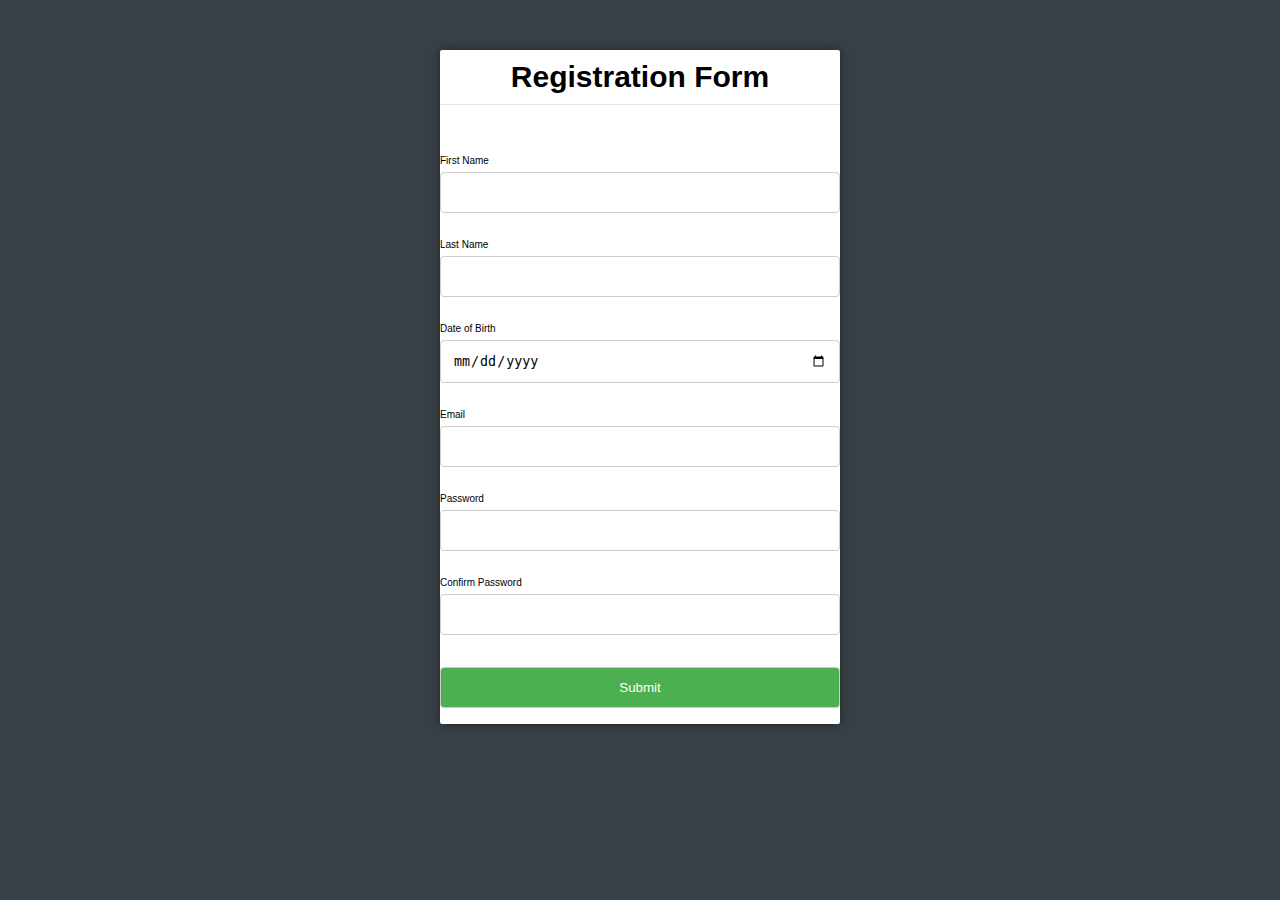
==== index.html @ 8614e3fe "Registration First Commit" ====
<!DOCTYPE html>
<html lang="en">
<head>
    <meta charset="UTF-8">
    <link rel="stylesheet" href="regform.css">
    <title>Validation Form</title>
</head>
<body>
        <form name="regForm" action="display.html" onsubmit="return validate()">
            <h2 id="sh">Registration Form</h2>
            <p>
                <label for="fname">First Name</label>
                <input type="text" name="fname" id="fname" onclick="validate()">
                <span id="p1" style="color:red; font-size:12px"></span>

            </p>

            <p>
                <label for="lname">Last Name</label>
                <input type="text" name="lname" id="lname" onclick="validate()">
                <span id="p2" style="color:red; font-size:12px"></span>
            </p>

            <p>
                <label for="dob">Date of Birth</label>
                <input type="date" name="bday" id="dob" onclick="validate()">
                <span id="p3" style="color:red; font-size:12px"></span>
            </p>

            <p>
                <label for="email" class="floatLabel">Email</label>
                <input type="email" id="email" name="email" pattern="[a-z0-9._%+-]+@[a-z0-9.-]+\.[a-z]{2,3}$"onclick="validate()">
                <span id="p4" style="color:red; font-size:12px"></span>
            </p>

           <p>
               <label for="password" class="floatLabel">Password</label>
               <input id="psw" name="psw" type="password" pattern="(?=.*\d)(?=.*[a-z])(?=.*[A-Z]).{6,}" onclick="validate()">
               <span id="p5" style="color:red; font-size:12px"></span>
           </p>

            <p>
                <label for="cpsw" class="floatLabel">Confirm Password</label>
                <input id="cpsw" name="cpsw" type="password" pattern="(?=.*\d)(?=.*[a-z])(?=.*[A-Z]).{6,}"onclick="validate()">
                <span id="p6" style="color:red; font-size:12px"></span>
            </p>

            <input type="submit" value="Submit" id="submit">

        </form>
       <script type="text/javascript" src="resultValidate.js"> </script>
</body>
</html>
---- regform.css ----
body{
    background: #384047;
    font-family: sans-serif;
    font-size: 10px
}
form{
    background: white;
    max-width: 400px;
    margin: 50px auto;
    box-shadow: 0 0 1em #222;
    border-radius: 2px;
}
h2{
    margin:0 0 50px 0;
    padding:10px;
    text-align:center;
    font-size:30px;
    border-bottom:solid 1px #e5e5e5;
}

input {
    width: 100%;
    padding: 12px;
    border: 1px solid #ccc;
    border-radius: 4px;
    box-sizing: border-box;
    margin-top: 6px;
    margin-bottom: 16px;
}

input[type=submit] {
    background-color: #4CAF50;
    color: white;
}
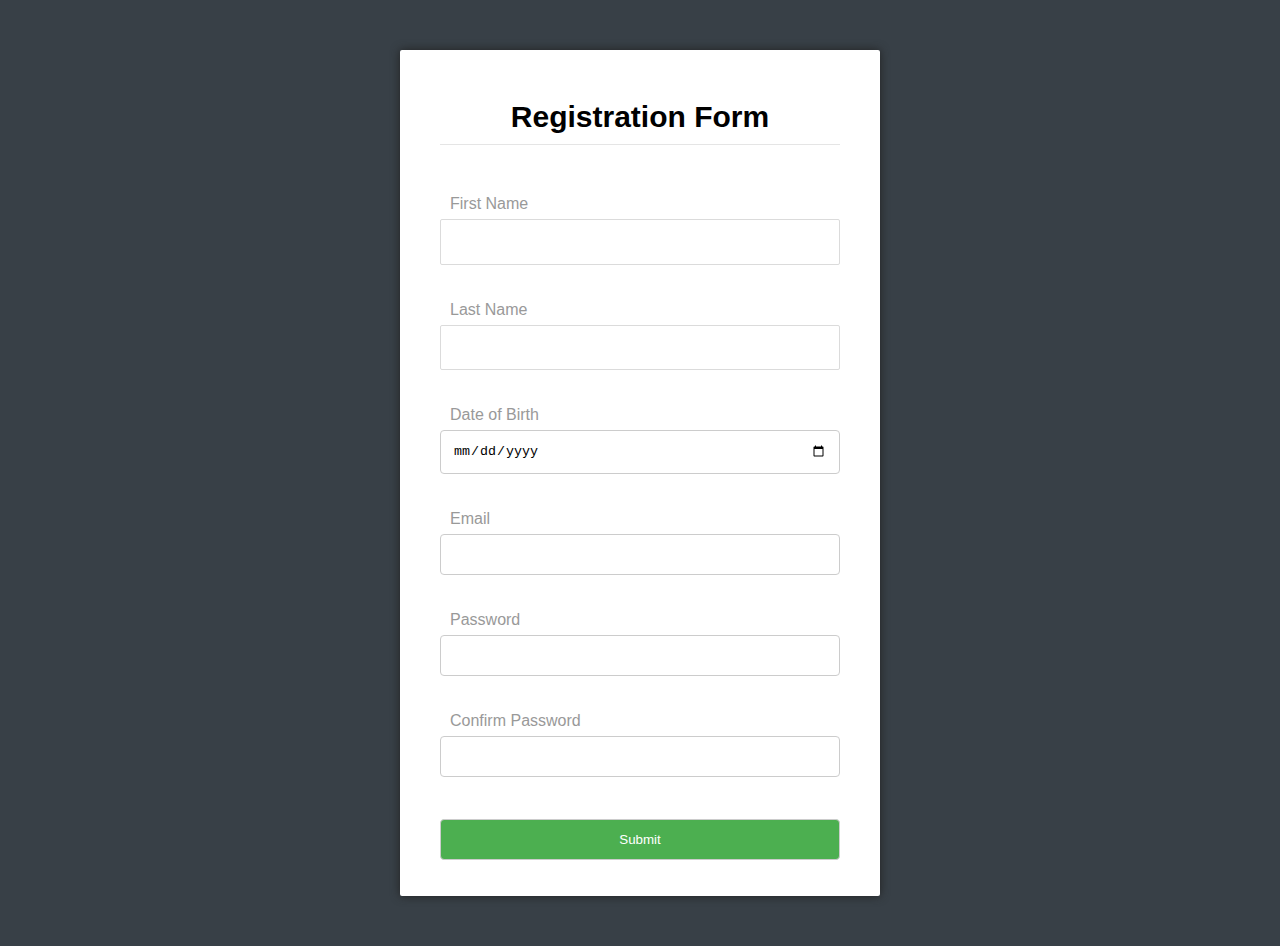
==== commit 5f3cfc01: "Modified Commit" ====
--- a/index.html
+++ b/index.html
@@ -23,7 +23,7 @@
 
             <p>
                 <label for="dob">Date of Birth</label>
-                <input type="date" name="bday" id="dob" onclick="validate()">
+                <input type="date" name="dob" id="dob" onclick="validate()">
                 <span id="p3" style="color:red; font-size:12px"></span>
             </p>
 
--- a/regform.css
+++ b/regform.css
@@ -5,6 +5,7 @@
 }
 form{
     background: white;
+    padding: 4em 4em 2em;
     max-width: 400px;
     margin: 50px auto;
     box-shadow: 0 0 1em #222;
@@ -18,6 +19,11 @@
     border-bottom:solid 1px #e5e5e5;
 }
 
+p{
+    margin: 0 0 2em 0;
+    position: relative;
+}
+
 input {
     width: 100%;
     padding: 12px;
@@ -28,9 +34,25 @@
     margin-bottom: 16px;
 }
 
+input[type=text] {
+    border:1px solid #dbdbdb;
+    font-size: 1.6em;
+    padding: .8em .5em;
+    border-radius: 2px;
+}
+
 input[type=submit] {
     background-color: #4CAF50;
     color: white;
 }
 
+label{
+    left: 8px;
+    top: 12px;
+    color: #999;
+    font-size: 16px;
+    padding: 4px 10px;
+    font-weight: 400;
+}
 
+
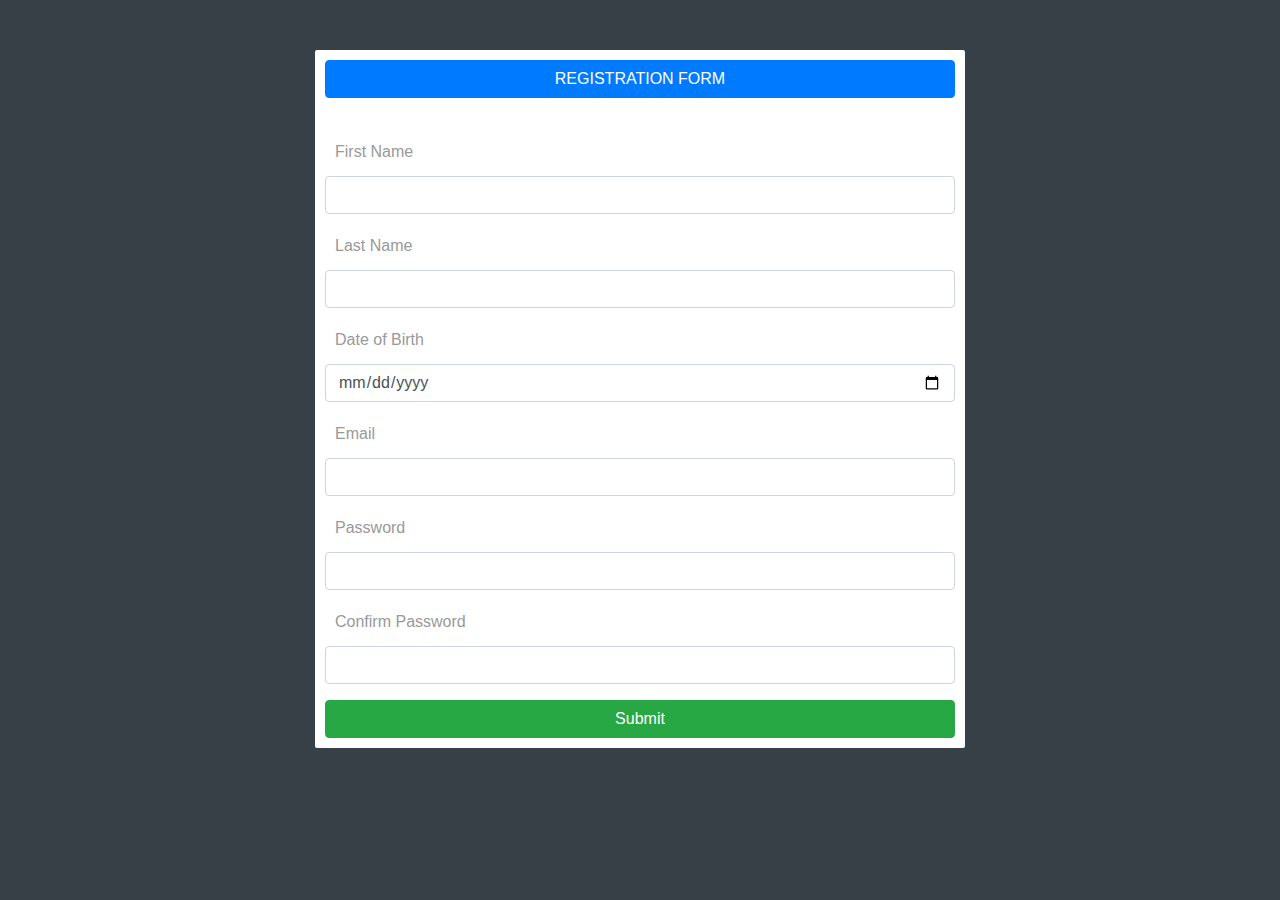
==== commit 4d137e44: "Bootstrap Commit" ====
--- a/index.html
+++ b/index.html
@@ -1,53 +1,67 @@
 <!DOCTYPE html>
 <html lang="en">
 <head>
+    <!-- Required meta tags -->
     <meta charset="UTF-8">
+    <meta name="viewport" content="width=device-width, initial-scale=1, shrink-to-fit=no">
+
+    <!-- Bootstrap CSS -->
+    <link rel="stylesheet" href="https://stackpath.bootstrapcdn.com/bootstrap/4.3.1/css/bootstrap.min.css" integrity="sha384-ggOyR0iXCbMQv3Xipma34MD+dH/1fQ784/j6cY/iJTQUOhcWr7x9JvoRxT2MZw1T" crossorigin="anonymous">
+
     <link rel="stylesheet" href="regform.css">
     <title>Validation Form</title>
 </head>
 <body>
-        <form name="regForm" action="display.html" onsubmit="return validate()">
-            <h2 id="sh">Registration Form</h2>
-            <p>
-                <label for="fname">First Name</label>
-                <input type="text" name="fname" id="fname" onclick="validate()">
-                <span id="p1" style="color:red; font-size:12px"></span>
+    <form name="regForm" action="display.html" onsubmit="return validate()">
+        <h2 class="btn btn-primary btn-block">REGISTRATION FORM</h2><br><br>
+        <div class="form-group">
+            <label for="fname">First Name</label>
+            <input type="text" class="form-control " name="fname" id="fname" onclick="validate()">
+             <span id="p1" style="color:red; font-size:12px"></span>
+        </div>
 
-            </p>
+        <div class="form-group">
+            <label for="lname">Last Name</label>
+            <input type="text" class="form-control" name="lname" id="lname" onclick="validate()">
+            <span id="p2" style="color:red; font-size:12px"></span>
+        </div>
 
-            <p>
-                <label for="lname">Last Name</label>
-                <input type="text" name="lname" id="lname" onclick="validate()">
-                <span id="p2" style="color:red; font-size:12px"></span>
-            </p>
+        <div class="form-group">
+            <label for="dob">Date of Birth</label>
+            <input type="date" class="form-control" name="dob" id="dob" onclick="validate()">
+            <span id="p3" style="color:red; font-size:12px"></span>
+        </div>
 
-            <p>
-                <label for="dob">Date of Birth</label>
-                <input type="date" name="dob" id="dob" onclick="validate()">
-                <span id="p3" style="color:red; font-size:12px"></span>
-            </p>
+        <div class="form-group">
+            <label for="email" class="floatLabel">Email</label>
+            <input type="email" class="form-control" id="email" name="email" pattern="[a-z0-9._%+-]+@[a-z0-9.-]+\.[a-z]{2,3}$"onclick="validate()">
+            <span id="p4" style="color:red; font-size:12px"></span>
+        </div>
 
-            <p>
-                <label for="email" class="floatLabel">Email</label>
-                <input type="email" id="email" name="email" pattern="[a-z0-9._%+-]+@[a-z0-9.-]+\.[a-z]{2,3}$"onclick="validate()">
-                <span id="p4" style="color:red; font-size:12px"></span>
-            </p>
+        <div class="form-group">
+            <label for="password" class="floatLabel">Password</label>
+            <input id="psw" name="psw" class="form-control" type="password" pattern="(?=.*\d)(?=.*[a-z])(?=.*[A-Z]).{6,}" onclick="validate()">
+            <span id="p5" style="color:red; font-size:12px"></span>
+        </div>
 
-           <p>
-               <label for="password" class="floatLabel">Password</label>
-               <input id="psw" name="psw" type="password" pattern="(?=.*\d)(?=.*[a-z])(?=.*[A-Z]).{6,}" onclick="validate()">
-               <span id="p5" style="color:red; font-size:12px"></span>
-           </p>
+        <div class="form-group">
+            <label for="cpsw" class="floatLabel">Confirm Password</label>
+            <input id="cpsw" name="cpsw" class="form-control" type="password" pattern="(?=.*\d)(?=.*[a-z])(?=.*[A-Z]).{6,}"onclick="validate()">
+            <span id="p6" style="color:red; font-size:12px"></span>
+        </div>
 
-            <p>
-                <label for="cpsw" class="floatLabel">Confirm Password</label>
-                <input id="cpsw" name="cpsw" type="password" pattern="(?=.*\d)(?=.*[a-z])(?=.*[A-Z]).{6,}"onclick="validate()">
-                <span id="p6" style="color:red; font-size:12px"></span>
-            </p>
-
-            <input type="submit" value="Submit" id="submit">
+            <input type="submit" class="btn btn-success btn-block" value="Submit" id="submit">
 
         </form>
+
+        <!-- Optional JavaScript -->
        <script type="text/javascript" src="resultValidate.js"> </script>
+
+        <!-- jQuery first, then Popper.js, then Bootstrap JS -->
+        <script src="https://code.jquery.com/jquery-3.3.1.slim.min.js" integrity="sha384-q8i/X+965DzO0rT7abK41JStQIAqVgRVzpbzo5smXKp4YfRvH+8abtTE1Pi6jizo" crossorigin="anonymous"></script>
+        <script src="https://cdnjs.cloudflare.com/ajax/libs/popper.js/1.14.7/umd/popper.min.js" integrity="sha384-UO2eT0CpHqdSJQ6hJty5KVphtPhzWj9WO1clHTMGa3JDZwrnQq4sF86dIHNDz0W1" crossorigin="anonymous"></script>
+        <script src="https://stackpath.bootstrapcdn.com/bootstrap/4.3.1/js/bootstrap.min.js" integrity="sha384-JjSmVgyd0p3pXB1rRibZUAYoIIy6OrQ6VrjIEaFf/nJGzIxFDsf4x0xIM+B07jRM" crossorigin="anonymous"></script>
+
+
 </body>
 </html>--- a/regform.css
+++ b/regform.css
@@ -3,56 +3,19 @@
     font-family: sans-serif;
     font-size: 10px
 }
+
 form{
     background: white;
-    padding: 4em 4em 2em;
-    max-width: 400px;
+    padding: 1em;
+    max-width: 650px;
     margin: 50px auto;
-    box-shadow: 0 0 1em #222;
-    border-radius: 2px;
-}
-h2{
-    margin:0 0 50px 0;
-    padding:10px;
-    text-align:center;
-    font-size:30px;
-    border-bottom:solid 1px #e5e5e5;
-}
-
-p{
-    margin: 0 0 2em 0;
-    position: relative;
-}
-
-input {
-    width: 100%;
-    padding: 12px;
-    border: 1px solid #ccc;
-    border-radius: 4px;
-    box-sizing: border-box;
-    margin-top: 6px;
-    margin-bottom: 16px;
-}
-
-input[type=text] {
-    border:1px solid #dbdbdb;
-    font-size: 1.6em;
-    padding: .8em .5em;
     border-radius: 2px;
 }
 
-input[type=submit] {
-    background-color: #4CAF50;
-    color: white;
-}
+label{
 
-label{
-    left: 8px;
-    top: 12px;
     color: #999;
     font-size: 16px;
     padding: 4px 10px;
     font-weight: 400;
 }
-
-
